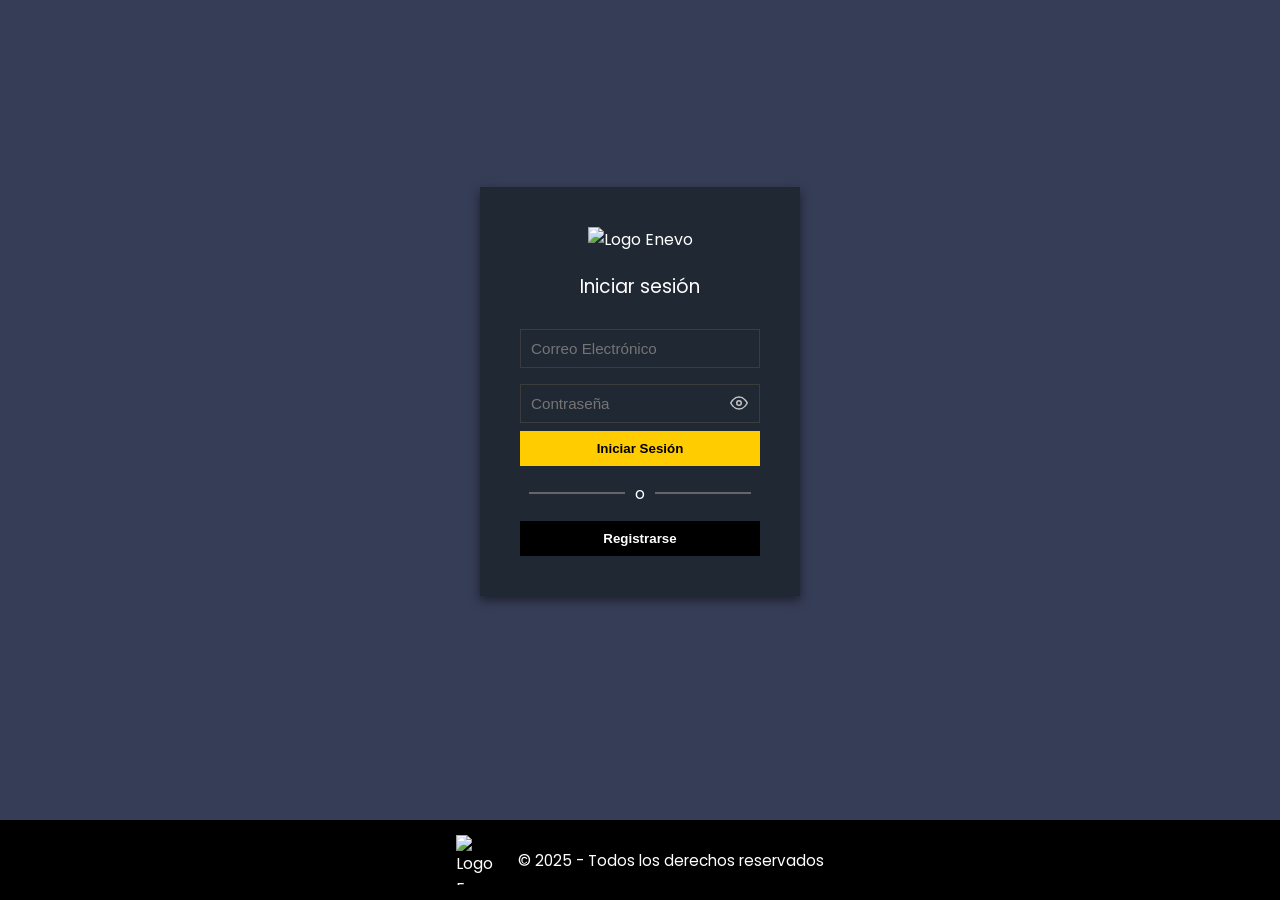
==== views/login.html @ a08e23d0 "feat(usability): 2. add show/hide password toggle in login and register" ====
<!DOCTYPE html>
<html lang="es">
  <head>
    <meta charset="UTF-8" />
    <meta name="viewport" content="width=device-width, initial-scale=1.0" />
    <title>Login - Enevo</title>
    <link rel="stylesheet" href="../assets/style/main.css" />
    <link
      href="https://fonts.googleapis.com/css2?family=Poppins:wght@400;600&display=swap"
      rel="stylesheet"
    />
  </head>

  <body>
    <!-- ====== CONTENEDOR PRINCIPAL ====== -->
    <div class="login-container">
      <div class="login-box">
        <img
          src="../assets/img/LogoEnevo.png"
          alt="Logo Enevo"
          class="login-logo"
        />
        <h3>Iniciar sesión</h3>

        <form
          action="../assets/app/controllers/AuthController.php"
          method="POST"
        >
          <input type="hidden" name="action" value="login" />
          <input
            type="email"
            name="email"
            placeholder="Correo Electrónico"
            required
          />
          <div class="password-field">
            <input
              type="password"
              name="password"
              placeholder="Contraseña"
              required
            />
            <button
              type="button"
              class="toggle-password-btn"
              aria-label="Mostrar contraseña"
              aria-pressed="false"
              title="Mostrar contraseña"
            >
              <svg class="icon-eye" viewBox="0 0 24 24" width="18" height="18" fill="none" stroke="currentColor" stroke-width="2" aria-hidden="true">
                <path d="M1 12s4-8 11-8 11 8 11 8-4 8-11 8S1 12 1 12z"/>
                <circle cx="12" cy="12" r="3"/>
              </svg>
              <svg class="icon-eye-off" viewBox="0 0 24 24" width="18" height="18" fill="none" stroke="currentColor" stroke-width="2" aria-hidden="true" style="display:none;">
                <path d="M17.94 17.94A10.07 10.07 0 0 1 12 20c-7 0-11-8-11-8a18.45 18.45 0 0 1 5.06-5.94"/>
                <path d="M9.9 4.24A9.12 9.12 0 0 1 12 4c7 0 11 8 11 8a18.5 18.5 0 0 1-2.16 3.19"/>
                <line x1="1" y1="1" x2="23" y2="23"/>
              </svg>
            </button>
          </div>
          <button type="submit" class="btn-login">Iniciar Sesión</button>
        </form>

        <div class="divider">
          <hr />
          <span>o</span>
          <hr />
        </div>

        <button
          class="btn-register"
          onclick="window.location.href='registro.html'"
        >
          Registrarse
        </button>
      </div>
    </div>

    <footer class="site-footer">
      <div class="footer-inner">
        <div class="footer-logo">
          <img src="../assets/img/LogoEnevo.png" alt="Logo Enevo" />
        </div>
        <p>© 2025 - Todos los derechos reservados</p>
      </div>
    </footer>
    <script src="../assets/js/main.js"></script>
  </body>
</html>
---- assets/style/main.css ----
/* ===== RESETEO GENERAL ===== */
* {
  margin: 0;
  padding: 0;
  box-sizing: border-box;
}
/* Quitar bordes redondeados en todo el sitio (especificidad alta) */
*, *::before, *::after {
  border-radius: 0 !important;
}
html,
body {
  height: 100%;
}

body {
  font-family: "Poppins", sans-serif;
  background-color: #363d57;
  color: #fff;
  display: flex;
  flex-direction: column;
}

main {
  flex: 1;
}

/* ========================================
   ESTILOS PARA ALERTAS (UNIFICADOS CON
   NOTIFICACIÓN GLOBAL / TEMA OSCURO)
   ======================================== */
.alert-error,
.alert-success,
.alert-info,
.alert-warning {
  padding: 14px 18px;
  margin-bottom: 18px;
  border-radius: 6px !important;
  display: flex;
  justify-content: space-between;
  align-items: center;
  animation: slideDown 0.28s ease;
  font-size: 14px;
  box-shadow: 0 6px 20px rgba(0, 0, 0, 0.45);
  color: #ffffff;
  background: #363d57; /* base dark background to match notification */
}

/* Variantes con acento en el borde izquierdo */
.alert-error { border-left: 4px solid #c62828; background: linear-gradient(180deg,#3a2222,#2a1515); }
.alert-success { border-left: 4px solid #33FF00; background: linear-gradient(180deg,#27422a,#182b18); }
.alert-info { border-left: 4px solid #2196f3; background: linear-gradient(180deg,#243746,#15232f); }
.alert-warning { border-left: 4px solid #ffb300; background: linear-gradient(180deg,#4a3518,#2c220f); }

/* Botón de cerrar consistente con el tema */
.alert-close {
  background: transparent;
  border: none;
  font-size: 18px;
  cursor: pointer;
  color: rgba(255,255,255,0.9);
  padding: 6px 8px;
  margin-left: 12px;
  opacity: 0.85;
  transition: opacity 0.12s, transform 0.12s;
}

.alert-close:hover { opacity: 1; transform: translateY(-1px); }

/* Pequeña acción secundaria dentro de alertas (links/botones) */
.alert-actions { display:inline-flex; gap:10px; align-items:center; }
.alert-actions .btn-aceptar { background:#33FF00; color:#000; padding:8px 14px; border-radius:4px; font-weight:700; text-decoration:none; }
.alert-actions a, .alert-actions button { color: #fff; text-decoration:underline; }

@keyframes slideDown {
  from {
    transform: translateY(-20px);
    opacity: 0;
  }
  to {
    transform: translateY(0);
    opacity: 1;
  }
}

/* ====== NAVBAR ====== */
.navbar {
  background-color: #1f2833;
  display: flex;
  justify-content: space-between;
  align-items: center;
  padding: 10px 30px;
  flex-wrap: wrap;
  width: 55%;
  margin: 20px auto;
  box-shadow: 0 4px 12px rgba(0, 0, 0, 0.4);
}

.logo {
  display: flex;
  align-items: center;
}

.logo img {
  width: 70px;
  height: 70px;
}

.logo .brand {
  margin-left: 10px;
  font-weight: bold;
  font-size: 1.2rem;
}

.nav-links {
  display: flex;
  align-items: center;
  gap: 15px;
}

.nav-links a {
  text-decoration: none;
  color: #fff;
  transition: color 0.3s;
}

.nav-links a:hover,
.nav-links .active {
  color: #ffd700;
}

/* ====== USER + LOGOUT ====== */
.user-section {
  display: flex;
  align-items: center;
  gap: 10px;
}

.user-link {
  padding-right: 8px;
  border-right: 1px solid rgba(255, 255, 255, 0.1);
  font-weight: 400;
  cursor: pointer;
  color: #fff;
  transition: color 0.3s ease;
}

.user-link:hover {
  color: #ffd700;
}

.logout-btn {
  background: none;
  border: none;
  padding: 0;
  margin: 0;
  cursor: pointer;
  display: flex;
  align-items: center;
}

.logout-btn img {
  width: 28px;
  height: 28px;
  display: block;
  object-fit: contain;
  filter: brightness(0) invert(1);
  transition: transform 0.2s ease, filter 0.3s ease;
}

.logout-btn:hover img {
  transform: scale(1.1);
  filter: brightness(1) invert(0);
}

/* ====== HERO ====== */
.hero {
  text-align: center;
  background-color: #363d57;
  padding: 20px;
}

.hero h1 {
  margin-bottom: 20px;
  font-size: 2rem;
}

.hero img {
  width: 100%;
  max-width: 900px;
}

/* ====== NOVEDADES ====== */
.novedades {
  background-color: #363d57;
  margin: 20px auto;
  padding: 20px;
  max-width: 950px;
}

.novedades-titulo {
  background-color: #1f2833;
  padding: 10px 0;
  text-align: center;
  margin-bottom: 20px;
  box-shadow: 0 2px 6px rgba(0, 0, 0, 0.4);
}

.novedades-titulo h2 {
  margin: 0;
  color: #fff;
  font-size: 1.4rem;
  font-weight: bold;
}

/* ====== CARD ====== */
.card {
  display: flex;
  background-color: #1f2833;
  margin: 15px 0;
  overflow: hidden;
  transition: transform 0.2s ease-in-out;
  height: 220px;
}

.card:hover {
  transform: scale(1.02);
}

.card img {
  width: 40%;
  object-fit: cover;
}

.card .info {
  padding: 20px;
  display: flex;
  flex-direction: column;
  justify-content: space-between;
  flex: 1;
}

.card h3 {
  margin: 0;
}

.precio span {
  color: #ffcc00;
  font-weight: bold;
}

button {
  background-color: #ffd700;
  border: none;
  padding: 10px;
  color: #000;
  font-weight: bold;
  cursor: pointer;
  transition: background 0.3s;
}

button:hover {
  background-color: #e0b800;
}

/* ====== FOOTER ====== */
.site-footer {
  background-color: #000;
  color: #fff;
  padding: 15px 20px;
}

.site-footer .footer-inner {
  max-width: 1200px;
  margin: 0 auto;
  display: flex;
  align-items: center;
  justify-content: center;
  gap: 12px;
  flex-wrap: wrap;
}

.footer-logo {
  display: flex;
  align-items: center;
  gap: 10px;
}

.footer-logo img {
  width: 50px;
  height: 50px;
}

.site-footer p {
  margin: 0;
  font-size: 0.95rem;
}

/* ====== LOGIN ====== */
.login-container {
  background-color: #363d57;
  height: 100vh;
  display: flex;
  justify-content: center;
  align-items: center;
  flex-direction: column;
}

.login-box {
  background-color: #1f2833;
  padding: 40px;
  width: 320px;
  box-shadow: 0 4px 10px rgba(0, 0, 0, 0.5);
  text-align: center;
}

.login-logo {
  width: 120px;
  height: 100px;
  margin-bottom: 10px;
}

.login-box h2 {
  margin: 0;
  font-weight: 600;
  color: #fff;
}

.login-box h3 {
  margin: 10px 0 20px;
  font-weight: 400;
  color: #fff;
}

.login-box input {
  width: 100%;
  padding: 10px;
  margin: 8px 0;
  border: 1px solid #3c3c3c;
  background-color: #1f2833;
  color: #c5c6c7;
  font-size: 0.95rem;
}

.btn-login {
  background-color: #ffcc00;
  color: #000;
  border: none;
  padding: 10px;
  font-weight: bold;
  cursor: pointer;
  width: 100%;
}

.btn-login:hover {
  background-color: #e0b800;
}

.divider {
  display: flex;
  align-items: center;
  justify-content: center;
  margin: 15px 0;
  color: #fff;
}

.divider hr {
  width: 40%;
  border: 0.5px solid #666;
}

.divider span {
  margin: 0 10px;
  color: #fff;
}

.btn-register {
  background-color: #000;
  color: #fff;
  border: none;
  padding: 10px;
  font-weight: bold;
  cursor: pointer;
  width: 100%;
}

.btn-register:hover {
  background-color: #111;
}

/* ====== REGISTRO ====== */
.register-container {
  background-color: #363d57;
  height: 100vh;
  display: flex;
  justify-content: center;
  align-items: center;
  flex-direction: column;
}

.register-box {
  background-color: #1f2833;
  padding: 40px;
  width: 320px;
  box-shadow: 0 4px 10px rgba(0, 0, 0, 0.5);
  text-align: center;
}

.register-logo {
  width: 120px;
  height: 100px;
  margin-bottom: 10px;
}

.register-box h2 {
  margin: 0;
  font-weight: 600;
  color: #fff;
  font-size: 1.4rem;
}

.register-box input {
  width: 100%;
  padding: 10px;
  margin: 8px 0;
  border: 1px solid #3c3c3c;
  background-color: #1f2833;
  color: #c5c6c7;
  font-size: 0.95rem;
}

.btn-register-main {
  background-color: #ffd700;
  color: #000;
  border: none;
  padding: 10px;
  font-weight: bold;
  cursor: pointer;
  width: 100%;
}

.btn-register-main:hover {
  background-color: #e0b800;
}

.text-alt {
  font-size: 0.7rem;
  color: #fff;
  margin-top: 4px;
  text-align: center;
  white-space: nowrap;
}

.text-alt a {
  color: #ffd700;
  font-weight: 500;
  text-decoration: none;
  font-size: 0.7rem;
}

.text-alt a:hover {
  text-decoration: underline;
}

/* ====== MASDETALLES ====== */
.details-card {
  background-color: #363d57;
  padding: 20px;
}

.details-title {
  text-align: center;
  font-size: 1.9rem;
  font-weight: 700;
  margin-bottom: 14px;
  color: #fff;
}

.details-hero {
  width: 100%;
  display: block;
  margin-bottom: 14px;
  max-height: 360px;
  object-fit: cover;
}

.buy-row {
  display: flex;
  justify-content: space-between;
  align-items: center;
  gap: 12px;
  background: #1f2833;
  padding: 12px;
  margin-bottom: 14px;
}

.buy-text {
  color: #cfcfcf;
  font-size: 0.95rem;
}

.buy-actions {
  display: flex;
  gap: 10px;
  align-items: center;
}

.btn-buy {
  background-color: #ffd700;
  color: #000;
  border: none;
  padding: 12px;
  font-weight: 700;
  cursor: pointer;
}

.btn-buy:hover {
  background-color: #e0b800;
}

.section {
  margin-top: 12px;
  background: #1f2833;
  padding: 14px;
}

.section h4 {
  margin: 0 0 8px 0;
  font-size: 1.05rem;
  color: #fff;
}

.requirements ul {
  list-style: none;
  padding-left: 0;
  color: #d6d6d6;
  font-size: 0.95rem;
}

.requirements li {
  margin: 6px 0;
  padding-left: 10px;
}

.details-footer {
  text-align: center;
  margin-top: 18px;
  color: #bfbfbf;
  font-size: 0.9rem;
}

.text-muted {
  color: #cfcfcf;
  font-size: 0.95rem;
  line-height: 1.4;
}

/* PRICE BOX */
.price-box {
  background: black;
  color: #fff;
  padding: 12px 18px;
  font-size: 10px;
  font-weight: 600;
  width: 180px;
  text-align: center;
  margin: 20px 0;
}

.niveles-container {
  max-width: 900px;
  width: 55%;
  margin: 20px auto;
  padding: 0 15px;
}

.niveles-title {
  text-align: center;
  margin-bottom: 20px;
  padding: 10px 0;
  background: none;
  box-shadow: none;
}

.niveles-descripcion {
  background: #1f2833;
  padding: 20px;
  line-height: 1.6;
  margin-bottom: 25px;
  text-align: justify;
}

.niveles-subtitle {
  text-align: center;
  background: #1f2833;
  padding: 15px;
  margin-bottom: 20px;
  box-shadow: 0 2px 6px rgba(0, 0, 0, 0.4);
}

.nivel-card {
  background: #1f2833;
  padding: 20px;
  margin: 20px 0;
  text-align: center;
  box-shadow: 0 2px 6px rgba(0, 0, 0, 0.4);
}

.nivel-card h3 {
  margin-bottom: 10px;
  color: #ffffff;
  font-size: 1.3rem;
  text-align: center;
}

.nivel-card p {
  color: #cfcfcf;
  font-size: 0.95rem;
  text-align: center;
}
/* ====== NIVELES ADMIN - PÁGINA PRINCIPAL ====== */

.niveles-header {
  display: flex;
  justify-content: space-between;
  align-items: center;
  margin-bottom: 20px;
  position: relative;
}

.niveles-subtitle {
  text-align: center;
  background: #1f2833;
  padding: 15px;
  margin: 0;
  box-shadow: 0 2px 6px rgba(0, 0, 0, 0.4);
  flex: 1;
}

.btn-agregar {
  background-color: #1f2833;
  color: #ffffff;
  border: none;
  padding: 10px 30px;
  font-weight: bold;
  cursor: pointer;
  transition: background 0.3s;
  font-size: 1rem;
  position: absolute;
  right: 0;
}

.btn-agregar:hover {
  background-color: #e0b800;
}

/* Tarjetas de niveles con botones */
.nivel-card-admin {
  background: #1f2833;
  padding: 20px;
  margin: 20px 0;
  box-shadow: 0 2px 6px rgba(0, 0, 0, 0.4);
}

.nivel-card-header {
  text-align: center;
  margin-bottom: 15px;
}

.nivel-card-header h3 {
  margin: 0 0 10px 0;
  color: #ffffff;
  font-size: 1.3rem;
}

.nivel-card-info {
  text-align: center;
  color: #cfcfcf;
  font-size: 0.95rem;
  margin-bottom: 15px;
  line-height: 1.5;
}

.nivel-card-buttons {
  display: flex;
  justify-content: center;
  gap: 15px;
  flex-wrap: wrap;
}

.btn-nivel {
  padding: 8px 25px;
  border: none;
  font-weight: bold;
  cursor: pointer;
  transition: all 0.3s;
  font-size: 0.9rem;
}

.btn-editar {
  background-color: #ffd700;
  color: #000;
}

.btn-editar:hover {
  background-color: #e0b800;
  transform: translateY(-2px);
}

.btn-clientes {
  background-color: #ffd700;
  color: #000;
}

.btn-clientes:hover {
  background-color: #e0b800;
  transform: translateY(-2px);
}

.btn-eliminar {
  background-color: #ffd700;
  color: #000;
}

.btn-eliminar:hover {
  background-color: #e0b800;
  transform: translateY(-2px);
}

/* ====== PÁGINAS DE FORMULARIO (Agregar/Editar) ====== */
.form-page-container {
  max-width: 600px;
  width: 55%;
  margin: 20px auto;
  padding: 0 15px;
  min-height: calc(100vh - 200px);
}

.form-page-title {
  text-align: center;
  margin-bottom: 30px;
  padding: 15px;
  background: none;
  color: #fff;
  font-size: 1.3rem;
  line-height: 1.4;
}

.form-page-content {
  background: #2d3548;
  padding: 40px;
  box-shadow: 0 4px 12px rgba(0, 0, 0, 0.4);
}

.form-nivel-page {
  display: flex;
  flex-direction: column;
  gap: 20px;
}

.form-nivel-group {
  display: flex;
  flex-direction: column;
  gap: 8px;
}

.form-nivel-group label {
  color: #fff;
  font-size: 0.95rem;
  font-weight: 400;
}

.form-nivel-group input,
.form-nivel-group textarea {
  background-color: #1f2833;
  border: 1px solid #555;
  color: #fff;
  padding: 12px;
  font-size: 0.95rem;
  font-family: "Poppins", sans-serif;
  outline: none;
  transition: border 0.3s;
  width: 100%;
  box-sizing: border-box;
}

.form-nivel-group input:focus,
.form-nivel-group textarea:focus {
  border-color: #ffd700;
}

.form-nivel-group textarea {
  resize: vertical;
  min-height: 100px;
}

.form-page-buttons {
  display: flex;
  justify-content: center;
  gap: 15px;
  margin-top: 10px;
}

.btn-cancelar-page {
  background-color: #dc3545;
  color: #fff;
  border: none;
  padding: 12px 35px;
  font-weight: bold;
  cursor: pointer;
  transition: all 0.3s;
  font-size: 1rem;
}

.btn-cancelar-page:hover {
  background-color: #c82333;
  transform: translateY(-2px);
}

.btn-guardar-page {
  background-color: #00ff00;
  color: #000;
  border: none;
  padding: 12px 35px;
  font-weight: bold;
  cursor: pointer;
  transition: all 0.3s;
  font-size: 1rem;
}

.btn-guardar-page:hover {
  background-color: #00cc00;
  transform: translateY(-2px);
}

/* ====== PÁGINA DE CLIENTES ====== */
.clientes-page-container {
  max-width: 800px;
  width: 70%;
  margin: 20px auto;
  padding: 0 15px;
  min-height: calc(100vh - 200px);
}

.clientes-page-title {
  text-align: center;
  margin-bottom: 30px;
  padding: 15px;
  background: none;
  color: #fff;
  font-size: 1.3rem;
}

.clientes-page-content {
  background: #2d3548;
  padding: 30px;
  box-shadow: 0 4px 12px rgba(0, 0, 0, 0.4);
}

.tabla-clientes-wrapper {
  background-color: #1f2833;
  padding: 20px;
  margin-bottom: 20px;
  max-height: 500px;
  overflow-y: auto;
}

.tabla-clientes-page {
  width: 100%;
  border-collapse: collapse;
}

.tabla-clientes-page thead {
  background-color: #1f2833;
  position: sticky;
  top: 0;
  z-index: 10;
}

.tabla-clientes-page th {
  color: #fff;
  padding: 15px;
  text-align: left;
  font-weight: 600;
  border-bottom: 2px solid #3c4454;
  font-size: 1rem;
}

.tabla-clientes-page td {
  color: #cfcfcf;
  padding: 15px;
  border-bottom: 1px solid #3c4454;
  font-size: 0.95rem;
}

.tabla-clientes-page tbody tr {
  transition: background-color 0.2s;
}

.tabla-clientes-page tbody tr:hover {
  background-color: #363d57;
}

.clientes-page-buttons {
  display: flex;
  justify-content: center;
}

.btn-volver-page {
  background-color: #ffd700;
  color: #000;
  border: none;
  padding: 12px 40px;
  font-weight: bold;
  cursor: pointer;
  transition: all 0.3s;
  font-size: 1rem;
}

.btn-volver-page:hover {
  background-color: #e0b800;
  transform: translateY(-2px);
}

/* ====== RESPONSIVE ====== */
@media (max-width: 768px) {
  .nivel-card-buttons {
    flex-direction: column;
  }

  .btn-nivel {
    width: 100%;
  }

  .niveles-header {
    flex-direction: column;
    gap: 15px;
  }

  .btn-agregar {
    width: 100%;
  }

  .form-page-container,
  .clientes-page-container {
    width: 90%;
  }

  .form-page-content,
  .clientes-page-content {
    padding: 20px;
  }

  .form-page-buttons {
    flex-direction: column;
  }

  .btn-cancelar-page,
  .btn-guardar-page,
  .btn-volver-page {
    width: 100%;
  }

  .tabla-clientes-page th,
  .tabla-clientes-page td {
    padding: 10px;
    font-size: 0.85rem;
  }

  .form-page-title,
  .clientes-page-title {
    font-size: 1.1rem;
  }
}

@media (max-width: 480px) {
  .tabla-clientes-page th,
  .tabla-clientes-page td {
    padding: 8px;
    font-size: 0.8rem;
  }
}
/* ====== RESPONSIVE ====== */
@media (max-width: 600px) {
  .buy-row {
    flex-direction: column;
    align-items: stretch;
    text-align: center;
  }
  .buy-actions {
    justify-content: center;
  }
  .price-box {
    width: 100%;
  }
}

@media (max-width: 768px) {
  .site-footer .footer-inner {
    flex-direction: column;
    text-align: center;
  }

  .card {
    flex-direction: column;
    height: auto;
  }

  .card img {
    width: 100%;
    height: auto;
  }

  .nav-links {
    width: 100%;
    text-align: center;
    margin-top: 10px;
    flex-direction: column;
    gap: 8px;
  }

  .nav-links a {
    display: inline-block;
    margin: 8px;
  }

  .hero img {
    max-width: 100%;
  }
}
/* ===== clientesAdmin ===== */

* {
  box-sizing: border-box;
}

.clientes-admin-container,
.clientes-container {
  max-width: 920px;
  width: 55%;
  margin: 28px auto;
  position: relative;
  padding: 0;
}

.clientes-header {
  display: flex;
  justify-content: center;
  align-items: center;
  gap: 16px;
  margin-bottom: 15px;
  flex-wrap: nowrap;
}

.clientes-title {
  font-size: 28px;
  color: #ffffff;
  font-weight: 700;
  margin: 0;
  text-align: center;
}

.btn-agregar,
.btn-agregar-top {
  background: #ffd700;
  color: #000;
  padding: 10px 20px;
  font-weight: 700;
  border: none;
  cursor: pointer;
  box-shadow: 0 3px 8px rgba(0, 0, 0, 0.25);
  transition: background 0.12s ease, transform 0.12s ease;
  white-space: nowrap;
}

.btn-agregar:hover,
.btn-agregar-top:hover {
  background: #e0b800;
  transform: scale(0.97);
}

.tabla-wrapper,
.tabla-contenedor {
  background: #1f2833;
  padding: 28px;
  margin-top: 18px;
  box-shadow: 0 8px 20px rgba(0, 0, 0, 0.45);
  overflow: hidden;
}

.tabla-clientes,
.tabla-clientes-admin {
  width: 100%;
  border-collapse: collapse;
  color: #e6eefc;
  font-size: 0.95rem;
  table-layout: auto;
}

.tabla-clientes thead th,
.tabla-clientes-admin thead th {
  background: transparent;
  color: #fff;
  font-weight: 700;
  padding: 14px 12px;
  text-align: left;
  border-bottom: 1px solid rgba(255, 255, 255, 0.04);
}

.tabla-clientes tbody tr,
.tabla-clientes-admin tbody tr {
  background: transparent;
}

.tabla-clientes tbody td,
.tabla-clientes-admin tbody td {
  padding: 12px 12px;
  vertical-align: middle;
  color: #d6d9df;
  border-bottom: 1px solid rgba(255, 255, 255, 0.03);
}

.tabla-clientes tbody td:first-child,
.tabla-clientes-admin tbody td:first-child {
  width: 6%;
  color: #cfcfcf;
}

.tabla-clientes thead th:nth-child(2),
.tabla-clientes-admin thead th:nth-child(2) {
  width: 28%;
}
.tabla-clientes thead th:nth-child(3),
.tabla-clientes-admin thead th:nth-child(3) {
  width: 18%;
}
.tabla-clientes thead th:nth-child(4),
.tabla-clientes-admin thead th:nth-child(4) {
  width: 34%;
}

.correo-link,
.tabla-clientes a,
.tabla-clientes-admin a {
  color: #9ec8ff;
  text-decoration: underline;
  font-size: 0.95rem;
}

.btn-editar,
.btn-editar-custom,
.btn-editar-custom button,
.btn-editar-small {
  display: inline-flex;
  align-items: center;
  gap: 8px;
  background: #ffd700;
  color: #000;
  border: none;
  padding: 8px 12px;
  font-weight: 700;
  cursor: pointer;
  box-shadow: 0 2px 6px rgba(0, 0, 0, 0.15);
}
.btn-editar:hover {
  background: #e0b800;
}

.btn-eliminar,
.btn-eliminar-custom,
.btn-eliminar-small {
  display: inline-flex;
  align-items: center;
  gap: 8px;
  background: #e32b2b;
  color: #fff;
  border: none;
  padding: 8px 12px;
  font-weight: 700;
  cursor: pointer;
  box-shadow: 0 2px 6px rgba(0, 0, 0, 0.18);
}
.btn-eliminar:hover {
  background: #ff4848;
}

.btn-editar img,
.btn-eliminar img,
.btn-editar-custom img,
.btn-eliminar-custom img {
  width: 18px;
  height: 18px;
  object-fit: contain;
  display: inline-block;
}

.tabla-clientes td > .btn-editar,
.tabla-clientes td > .btn-eliminar,
.tabla-clientes-admin td > .btn-editar,
.tabla-clientes-admin td > .btn-eliminar {
  margin: 0;
}

.tabla-wrapper {
  overflow-x: auto;
  -webkit-overflow-scrolling: touch;
}

.site-footer,
footer.site-footer {
  margin-top: 38px;
}

.clientes-admin-container * {
  position: relative;
}

.clientes-admin-container,
.clientes-container,
.tabla-clientes,
.tabla-clientes-admin {
  font-family: "Poppins", sans-serif;
}

/* ===== Responsive ===== */
@media (max-width: 960px) {
  .clientes-admin-container,
  .clientes-container {
    width: 88%;
  }

  .btn-agregar,
  .btn-agregar-top {
    position: static;
    transform: none;
    display: inline-block;
    margin-left: auto;
  }

  .clientes-header {
    flex-direction: column;
    align-items: flex-start;
    gap: 10px;
  }
}

@media (max-width: 480px) {
  .tabla-clientes thead th,
  .tabla-clientes-admin thead th {
    padding: 10px 8px;
    font-size: 0.82rem;
  }
  .tabla-clientes tbody td,
  .tabla-clientes-admin tbody td {
    padding: 10px 8px;
    font-size: 0.82rem;
  }
  .btn-editar,
  .btn-eliminar {
    padding: 6px 8px;
    font-size: 0.82rem;
  }
}
/* ===== CONTENIDO VENTAS ===== */

.contenido {
  background-color: #363d57;
  width: 50%;
  margin: 40px auto;
  padding: 40px 30px;

  text-align: center;
}

.contenido h2 {
  font-size: 40px;
  margin-bottom: 35px;
  font-weight: 600;
}

/* ===== TABLA ===== */
.tabla-container {
  background-color: #1f2833;
  width: 100%;
  padding: 30px;
}

table {
  width: 100%;
  border-collapse: collapse;
  table-layout: auto;
  color: white;
  font-size: 15px;
}

thead th:nth-child(1),
tbody td:nth-child(1) {
  width: 10%;
  text-align: left;
}

thead th:nth-child(2),
tbody td:nth-child(2) {
  width: 65%;
  text-align: left;
}

thead th:nth-child(3),
tbody td:nth-child(3) {
  width: 25%;
  text-align: right;
}

/* Encabezados */
thead th {
  padding-bottom: 15px;
  font-weight: 600;
}

/* Filas */
tbody tr td {
  padding: 12px 0;
  font-weight: 300;
}
.modal {
  position: fixed;
  top: 0;
  left: 0;
  width: 100%;
  height: 100%;
  background: rgba(0, 0, 0, 0.6);
  display: flex;
  justify-content: center;
  align-items: center;
  z-index: 999;
}

.modal.oculto {
  display: none;
}

.modal-content {
  background-color: #363d57;
  padding: 20px 30px;
  text-align: center;
}

/* Notification specific styles */
/* Notification specific styles (updated to match design) */
.notification-content {
  max-width: 480px;
  border-radius: 6px;
  color: #ffffff;
  background: #363D57; /* requested dark background */
  padding: 22px 28px;
  box-shadow: 0 6px 20px rgba(0,0,0,0.45);
  text-align: center;
}

.notification-content.info { background: #2b3a4a; }
.notification-content.success { background: #2e7d32; }
.notification-content.error { background: #c62828; }

.notification-content #globalNotificationMessage {
  font-size: 16px;
  line-height: 1.4;
  margin: 0;
  padding: 6px 0 12px 0;
  color: #f1f4f8;
}

.notification-actions { display:inline-flex; gap:12px; justify-content:center; margin-top:12px; }
.notification-actions .btn-comprar { padding:10px 22px; border-radius:4px; text-decoration:none; display:inline-block; }
.notification-actions a.btn-vaciar, .notification-actions button.btn-vaciar { padding:9px 18px; border-radius:4px; background:transparent; border:1px solid rgba(255,255,255,0.18); color:#fff; text-decoration:none; display:inline-flex; align-items:center; justify-content:center; }
.notification-actions a.btn-registrar { background: transparent; border: 1px solid rgba(255,255,255,0.18); color: #fff; padding:9px 16px; border-radius:4px; text-decoration:none; }

.btn-aceptar, a.btn-aceptar {
  background-color: #33FF00; /* bright green requested */
  color: #000; /* black text as in screenshot */
  padding: 10px 24px;
  border: none;
  font-weight: 600;
  cursor: pointer;
  margin-top: 6px;
  text-decoration: none;
  display: inline-block;
  border-radius: 4px;
}

.btn-aceptar:hover, a.btn-aceptar:hover { filter: brightness(0.98); }
.notification-actions a.btn-vaciar:hover { background: rgba(255,255,255,0.04); }

/* ensure anchor buttons inherit button-like appearance */
.notification-actions a { font-weight: 600; }
/* ======== PERFIL ======== */

.perfil-container {
  width: 100%;
  padding: 40px 0;
  background: #363d57;
  display: flex;
  flex-direction: column;
  align-items: center;
}

.perfil-title {
  color: white;
  font-size: 26px;
  margin-bottom: 25px;
}

.perfil-card {
  width: 55%;
  background: #1f2833;
  padding: 40px 60px;
  color: #e5e5e5;
  display: flex;
  justify-content: space-between;
  gap: 30px;
}

.perfil-left {
  width: 50%;
  font-size: 15px;
}

.perfil-avatar {
  width: 90px;
  height: 90px;
  border-radius: 50%;
  margin-bottom: 20px;
  background: #ccc;
}

.perfil-right {
  width: 40%;
  text-align: center;
}

.perfil-right h3 {
  color: white;
  font-size: 20px;
  margin-bottom: 10px;
}

.puntos-num {
  font-size: 32px;
  color: white;
  font-weight: bold;
  display: block;
  margin-bottom: 30px;
}

.perfil-buttons {
  display: flex;
  justify-content: center;
  gap: 15px;
}

.btn-perfil {
  background: #f1c40f;
  padding: 10px 18px;
  text-decoration: none;
  color: black;
  font-weight: 600;
}
/* ======== RESPONSIVO ======== */

@media (max-width: 992px) {
  .perfil-card {
    width: 85%;
    padding: 30px 40px;
    flex-direction: column;
    text-align: center;
    align-items: center;
  }

  .perfil-left,
  .perfil-right {
    width: 100%;
  }

  .perfil-left {
    text-align: center;
  }

  .perfil-avatar {
    margin: 0 auto 20px auto;
  }

  .perfil-buttons {
    flex-direction: column;
    gap: 12px;
  }

  .btn-perfil {
    width: 100%;
  }
}

@media (max-width: 600px) {
  .perfil-card {
    width: 92%;
    padding: 25px 20px;
  }

  .perfil-title {
    font-size: 22px;
  }

  .perfil-right h3 {
    font-size: 18px;
  }

  .puntos-num {
    font-size: 28px;
  }

  .btn-perfil {
    padding: 12px;
    font-size: 14px;
  }
}
/* ======== HISTORIAL DE COMPRAS ======== */

.historial-container {
  width: 100%;
  padding: 40px 0;
  background: #363d57;
  display: flex;
  flex-direction: column;
  align-items: center;
}

.historial-title {
  color: white;
  font-size: 26px;
  margin-bottom: 25px;
}

.historial-card {
  width: 55%;
  background: #1f2833;
  padding: 30px 40px;
}

.historial-table {
  width: 100%;
  border-collapse: collapse;
  color: #fff;
}

.historial-table th {
  text-align: left;
  padding: 12px;
  font-weight: 600;
}

.historial-table td {
  padding: 12px;
  border-bottom: 1px solid #3a4456;
}

.historial-btn-box {
  display: flex;
  justify-content: end;
  margin-top: 25px;
}

.historial-btn {
  background: #f1c40f;
  padding: 10px 25px;
  text-decoration: none;
  color: black;
  font-weight: 600;
}

/* ======== RESPONSIVO ======== */

@media (max-width: 900px) {
  .historial-card {
    width: 85%;
    padding: 20px;
  }
}

@media (max-width: 600px) {
  .historial-title {
    font-size: 22px;
  }

  .historial-card {
    width: 92%;
    padding: 15px;
  }

  .historial-table th,
  .historial-table td {
    padding: 10px 6px;
    font-size: 13px;
  }

  .historial-btn {
    width: 100%;
    text-align: center;
    display: block;
    padding: 12px;
  }

  .historial-btn-box {
    justify-content: center;
  }
}
/* ============================
         CARRITO DE COMPRAS
   ============================ */

.carrito-container {
  width: 100%;
  padding: 40px 0 60px;
  background: #363d57;
  display: flex;
  flex-direction: column;
  align-items: center;
}

.carrito-title {
  color: #ffffff;
  font-size: 26px;
  font-weight: 600;
  font-family: "Poppins", sans-serif;
  margin-bottom: 22px;
}

/* CARD PRINCIPAL */
.carrito-card {
  width: 55%;
  background: #1f2833;
  padding: 45px 40px;
  box-shadow: 0 6px 18px rgba(0, 0, 0, 0.45);
  display: flex;
  flex-direction: column;
  justify-content: space-between;
  min-height: 260px;
}

.carrito-empty {
  color: #d4dbe2;
  font-size: 16px;
  margin-bottom: 40px;
}

.carrito-total {
  margin-top: auto;
  display: flex;
  justify-content: flex-end;
  gap: 35px;
  color: #ffffff;
  font-size: 15px;
  font-weight: 500;
}

/* ============================
          RESPONSIVO
   ============================ */

@media (max-width: 992px) {
  .carrito-card {
    width: 86%;
    padding: 35px 30px;
  }

  .carrito-title {
    font-size: 22px;
  }

  .carrito-total {
    font-size: 14px;
    gap: 25px;
  }
}

@media (max-width: 600px) {
  .carrito-card {
    width: 92%;
    padding: 30px 20px;
    min-height: 220px;
  }

  .carrito-empty {
    font-size: 14px;
  }

  .carrito-total {
    font-size: 13px;
    gap: 20px;
    justify-content: center;
    margin-top: 45px;
  }
}
@media (max-width: 900px) {
  .form-page-content {
    width: 100%;
  }

  .form-nivel-page {
    width: 90%;
    margin: auto;
  }
}

@media (max-width: 600px) {
  .form-nivel-page {
    width: 100%;
    padding: 1.2rem;
  }

  .form-nivel-group {
    display: flex;
    flex-direction: column;
    margin-bottom: 1rem;
  }

  .form-nivel-group label {
    margin-bottom: 5px;
    font-size: 0.9rem;
  }

  .form-nivel-group input,
  .form-nivel-group textarea {
    font-size: 0.9rem;
    padding: 0.6rem;
  }

  .form-page-buttons {
    display: flex;
    flex-direction: column;
    gap: 0.8rem;
  }

  .btn-cancelar-page,
  .btn-guardar-page {
    width: 100%;
  }
}

/* =======================================================
   ESTILOS EXCLUSIVOS PARA CLIENTESADMIN
   ======================================================= */

.clientes-admin-wrapper {
  width: 100%;
  padding: 30px 0;
  display: flex;
  flex-direction: column;
  align-items: center;
  font-family: "Poppins", sans-serif;
}

/* --- Título + botón alineados --- */
.clientes-titulo {
  font-size: 24px;
  color: #ffffff;
  font-weight: 600;
  margin-bottom: 0;
}

.titulo-con-agregar {
  display: flex;
  align-items: center;
  gap: 20px;
  margin-bottom: 25px;
}

/* Botón AGREGAR */
.btn-agregar-cliente {
  background: #f0d000;
  padding: 8px 18px;
  border: none;
  font-weight: bold;
  cursor: pointer;
  color: #000;
  transition: 0.2s ease-in-out;
}

.btn-agregar-cliente:hover {
  background: #d9bd00;
}

/* TABLA */
.clientes-tabla-contenedor {
  width: 55%;
  background: #1f2833;
  padding: 30px;
  box-shadow: 0px 0px 10px #00000050;
}

.tabla-clientes {
  width: 100%;
  border-collapse: collapse;
  table-layout: fixed;
  text-align: center;
}

.tabla-clientes th {
  padding-bottom: 15px;
  color: #ffffff;
  font-weight: 600;
  border-bottom: 1px solid #ffffff25;
  text-align: center;
}

.tabla-clientes td {
  padding: 12px 0;
  color: #ffffff;
  font-size: 15px;
  border-bottom: 1px solid #ffffff15;
  vertical-align: middle;
  text-align: center;
}

/* Ajuste de columnas */

.tabla-clientes th:nth-child(1),
.tabla-clientes td:nth-child(1) {
  width: 8%;
}

.tabla-clientes th:nth-child(2),
.tabla-clientes td:nth-child(2) {
  width: 20%;
}

.tabla-clientes th:nth-child(3),
.tabla-clientes td:nth-child(3) {
  width: 15%;
}

/* CENTRAR CORREO */
.tabla-clientes th:nth-child(4),
.tabla-clientes td:nth-child(4) {
  width: 25%;
  text-align: center;
}

.tabla-clientes th:nth-child(5),
.tabla-clientes td:nth-child(5),
.tabla-clientes th:nth-child(6),
.tabla-clientes td:nth-child(6) {
  text-align: center;
  width: 10%;
}

/* BOTONES EDITAR Y ELIMINAR */
.btn-cliente-editar,
.btn-eliminar-cliente {
  padding: 6px 14px;
  border: none;
  cursor: pointer;
  display: inline-flex;
  justify-content: center;
  align-items: center;
  font-size: 13px;
}

.btn-cliente-editar {
  background: #f7d20a;
  color: #000;
}

.btn-cliente-editar:hover {
  background: #e7c107;
}

.btn-eliminar-cliente {
  background: #e84343;
  color: #fff;
}

.btn-eliminar-cliente:hover {
  background: #d43737;
}

/* =======================================================
   RESPONSIVE CLIENTESADMIN
   ======================================================= */

@media (max-width: 1024px) {
  .clientes-tabla-contenedor {
    width: 90%;
    padding: 20px;
  }
  .btn-cliente-editar,
  .btn-eliminar-cliente {
    padding: 6px 10px;
    font-size: 12px;
  }
}

@media (max-width: 768px) {
  .titulo-con-agregar {
    flex-direction: column;
    gap: 10px;
  }

  .clientes-tabla-contenedor {
    width: 95%;
    padding: 18px;
  }

  .tabla-clientes {
    font-size: 14px;
  }

  .tabla-clientes th,
  .tabla-clientes td {
    padding: 10px 0;
  }

  .btn-cliente-editar,
  .btn-eliminar-cliente {
    padding: 5px 8px;
    font-size: 11px;
  }
}

@media (max-width: 600px) {
  .tabla-clientes {
    table-layout: auto;
    font-size: 13px;
  }

  .clientes-tabla-contenedor {
    padding: 15px;
  }

  .tabla-clientes th:nth-child(4),
  .tabla-clientes td:nth-child(4) {
    display: none;
  }

  .btn-cliente-editar,
  .btn-eliminar-cliente {
    padding: 5px 6px;
    font-size: 10px;
  }
}

@media (max-width: 480px) {
  .clientes-titulo {
    font-size: 20px;
  }

  .btn-agregar-cliente {
    width: 100%;
    padding: 10px;
  }

  .tabla-clientes th,
  .tabla-clientes td {
    font-size: 12px;
    padding: 8px 0;
  }

  .tabla-clientes th:nth-child(1),
  .tabla-clientes td:nth-child(1) {
    display: none;
  }

  .tabla-clientes td:last-child {
    display: flex;
    flex-direction: column;
    gap: 6px;
  }

  .btn-cliente-editar,
  .btn-eliminar-cliente {
    width: 90px;
  }
}
/* =======================================================
   TÍTULO DE ARRIBA (FUERA DEL CUADRO)
   ======================================================= */
.titulo-externo-agregar {
  margin-top: 25px;
  text-align: center;
  font-size: 18px;
  font-weight: 600;
  color: white;
  font-family: "Poppins", sans-serif;
}

/* =======================================================
   CONTENEDOR PRINCIPAL
   ======================================================= */
.cliente-contenedor {
  width: 55%;
  margin: 30px auto;
  background: #1f2833;
  padding: 40px;
  color: white;
  font-family: "Poppins", sans-serif;
  box-shadow: 0px 0px 20px #00000060;
}

/* =======================================================
   FORMULARIO
   ======================================================= */
.cliente-formulario {
  width: 70%;
  margin: 0 auto;
}

.cliente-grupo {
  display: flex;
  align-items: center;
  margin-bottom: 20px;
  gap: 20px;
}

/* Etiquetas alineadas a la izquierda */
.cliente-grupo label {
  width: 200px;
  text-align: left;
  font-size: 15px;
  font-weight: 500;
}

/* Inputs */
.cliente-input {
  flex: 1;
  padding: 7px;
  background: #3c3c3c;
  border: 1px solid #8f8f8f;
  color: #000;
  outline: none;
  font-size: 14px;
}

/* ============================================
   BOTONES ALINEADOS A LA DERECHA
   ============================================ */
.cliente-botones {
  width: 80%;
  background: #363d57;
  padding: 15px 50px 30px 50px;
  display: flex;
  justify-content: flex-end; /* BOTONES A LA DERECHA */
  gap: 15px;
}

/* Botón cancelar */
.btn-cliente-cancelar {
  background: #ff1a00;
  padding: 8px 20px;
  color: #fff;
  border: none;
  cursor: pointer;
}

/* Botón agregar */
.btn-cliente-guardar {
  background: #27af05;
  padding: 8px 20px;
  color: #fff;
  border: none;
  cursor: pointer;
}
.btn-cliente-cancelar:hover {
  background: #c62828;
}
.btn-cliente-guardar:hover {
  background: #1f8d16;
}

/* =======================================================
   RESPONSIVE
   ======================================================= */
@media (max-width: 900px) {
  .cliente-contenedor {
    width: 90%;
  }
  .cliente-formulario {
    width: 90%;
  }

  .cliente-grupo {
    flex-direction: column;
    align-items: flex-start;
  }

  .cliente-grupo label {
    width: 100%;
    margin-bottom: 5px;
  }

  .cliente-input {
    width: 100%;
  }

  .cliente-botones {
    flex-direction: column;
    width: 100%;
  }

  .btn-cliente-cancelar,
  .btn-cliente-guardar {
    width: 100%;
    padding: 12px;
  }
}
/* ============ CONTENEDOR EDITAR CLIENTE=========== */
.editCliente-container {
  display: flex;
  flex-direction: column;
  align-items: center;
  padding-top: 40px;
  color: white;
  font-family: Poppins, sans-serif;
}

.editCliente-title {
  font-size: 22px;
  margin-bottom: 20px;
}

.editCliente-card {
  background-color: #1f2833;
  width: 55%;
  padding: 40px;
  display: flex;
  gap: 40px;
  align-items: flex-start;
}

/* COLUMNA IZQUIERDA */
.editCliente-left {
  width: 40%;
  display: flex;
  flex-direction: column;
  align-items: center;
}

.editCliente-avatar {
  width: 130px;
  margin-bottom: 25px;
}

.editCliente-info {
  width: 55%;
  padding-left: 40px;
  margin-top: 10px;
  font-size: 15px;
}

.editCliente-right {
  width: 50%;
  display: flex;
  flex-direction: column;
  gap: 18px;
  margin-top: 155px;
}

.editCliente-inputBox {
  display: flex;
  width: 100%;
  justify-content: flex-start;
  background-color: #3c3c3c;
}

.editCliente-input {
  width: 280px;
  width: 100%;
  background: transparent;
  border: 1px solid #a8a8a8;
  padding: 1px;
  color: white;
  font-size: 15px;
  margin-top: -1px;
}

/* BOTONES */
.editCliente-buttons {
  margin-top: 30px;
  display: flex;
  gap: 40px;
}

.btn-cancelar {
  background-color: #ff1a00;
  padding: 10px 25px;
  border: none;
  color: white;
  font-size: 15px;
  cursor: pointer;
}

.btn-guardar {
  background-color: #33ff00;
  padding: 10px 25px;
  border: none;
  color: white;
  font-size: 15px;
  cursor: pointer;
}
.cliente-botones-2 {
  width: 60%;
  background: #363d57;
  padding: 15px 50px 30px 50px;
  display: flex;
  justify-content: flex-end; /* BOTONES A LA DERECHA */
  gap: 15px;
}
/* ==============================================
   RESPONSIVE
   ============================================== */

/* ===== Tablets (menos de 992px) ===== */
@media (max-width: 992px) {
  .editCliente-card {
    width: 80%;
    padding: 30px;
    gap: 30px;
  }

  .editCliente-right {
    margin-top: 40px;
  }

  .cliente-botones-2 {
    width: 80%;
  }
}

/* ===== Celulares grandes (menos de 768px) ===== */
@media (max-width: 768px) {
  .editCliente-card {
    flex-direction: column; /* Cambia a columna */
    width: 90%;
    align-items: center;
  }

  .editCliente-left,
  .editCliente-right {
    width: 100%;
  }

  .editCliente-info {
    padding-left: 0;
    width: 80%;
    text-align: center;
  }

  .editCliente-right {
    margin-top: 20px;
    width: 90%;
  }

  .cliente-botones-2 {
    width: 90%;
    justify-content: center; /* Botones centrados */
  }
}

/* ===== Celulares pequeños (menos de 480px) ===== */
@media (max-width: 480px) {
  .editCliente-title {
    font-size: 18px;
  }

  .editCliente-avatar {
    width: 100px;
  }

  .editCliente-card {
    padding: 20px;
    width: 95%;
  }

  .editCliente-input {
    font-size: 14px;
    padding: 8px;
  }

  .cliente-botones-2 {
    padding: 15px 20px;
    flex-direction: column;
    gap: 10px;
  }

  .btn-cancelar,
  .btn-guardar {
    width: 100%;
    text-align: center;
  }
}
.carrito-container {
  width: 100%;
  padding: 40px 0 60px;
  background: #363d57; /* match site background */
  display: flex;
  flex-direction: column;
  align-items: center;
}

.carrito-title {
  color: #ffffff;
  font-size: 26px;
  font-weight: 600;
  font-family: "Poppins", sans-serif;
  margin-bottom: 22px;
  text-align: center;
}

.carrito-card {
  width: 55%;
  background: #1f2833; /* same as other cards */
  padding: 40px;
  box-shadow: 0 6px 18px rgba(0, 0, 0, 0.45);
  display: flex;
  flex-direction: column;
  justify-content: space-between;
  min-height: 260px;
}

.carrito-empty {
  color: #d4dbe2;
  font-size: 16px;
  margin-bottom: 40px;
  text-align: center;
}

.carrito-item {
  display: flex;
  align-items: center;
  justify-content: space-between;
  padding: 18px 0;
  border-bottom: 1px solid rgba(255,255,255,0.04);
  gap: 20px;
}

.carrito-item:last-child {
  border-bottom: none;
}

.item-info { flex: 2; }

.item-nombre {
  font-weight: 600;
  color: #fff;
  font-size: 18px;
  display: block;
  margin-bottom: 6px;
}

.item-cantidad {
  color: #c5c6c7;
  font-size: 14px;
}

.item-precio {
  flex: 1;
  text-align: right;
  color: #ffd700; /* price highlight */
  font-weight: 700;
}

.item-subtotal {
  display: block;
  color: #d4dbe2;
  font-weight: 600;
  margin-top: 5px;
  font-size: 16px;
}

.item-acciones { display: flex; gap: 10px; }

.btn-eliminar {
  background: #e74c3c; /* red */
  color: white;
  border: none;
  padding: 8px 14px;
  border-radius: 6px;
  cursor: pointer;
  font-size: 14px;
  transition: background 0.2s;
  text-decoration: none;
  display: inline-block;
}

.btn-eliminar:hover { background: #c83a31; }

.carrito-total {
  margin-top: auto;
  display: flex;
  justify-content: flex-end;
  gap: 35px;
  color: #ffffff;
  font-size: 15px;
  font-weight: 500;
}

.carrito-acciones {
  display: flex;
  justify-content: flex-end;
  margin-top: 25px;
  gap: 12px;
}

/* Buttons consistent with site */
.btn-vaciar {
  background: transparent;
  border: 2px solid rgba(255,255,255,0.08);
  color: #fff;
  padding: 10px 16px;
  border-radius: 6px;
  text-decoration: none;
}

.btn-vaciar:hover { background: rgba(255,255,255,0.03); }

.btn-comprar,
.btn-pagar-puntos {
  background: #ffd700;
  color: #000;
  padding: 10px 18px;
  border-radius: 6px;
  border: none;
  cursor: pointer;
  font-weight: 700;
  text-decoration: none;
}

.btn-comprar:hover,
.btn-pagar-puntos:hover {
  background: #e0b800;
}

.btn-vaciar {
  background: #757575;
  color: white;
  padding: 12px 24px;
  border-radius: 6px;
  text-decoration: none;
  transition: background 0.3s;
}

.btn-vaciar:hover {
  background: #616161;
}

.btn-comprar {
  background: #4caf50;
  color: white;
  padding: 12px 24px;
  border-radius: 6px;
  text-decoration: none;
  transition: background 0.3s;
}

.btn-comprar:hover {
  background: #388e3c;
}

.btn-volver-tienda {
  display: inline-block;
  margin-top: 20px;
  color: #2196f3;
  text-decoration: none;
  text-align: center;
  width: 100%;
}

.btn-volver-tienda:hover {
  text-decoration: underline;
}

/* Navbar styles */
.user-section {
  display: flex;
  align-items: center;
  gap: 10px;
}

.logout-btn {
  background: none;
  border: none;
  cursor: pointer;
  padding: 5px;
  border-radius: 4px;
  transition: background 0.3s;
}

.logout-btn:hover {
  background: rgba(0, 0, 0, 0.05);
}

.logout-btn img {
  width: 20px;
  height: 20px;
}

/* ====== PUNTO 1: ACCIONES RÁPIDAS EN TARJETAS DEL HOME ====== */
.card-actions {
  display: flex;
  gap: 10px;
  flex-wrap: wrap;
}

.card-actions .btn-mas-detalles,
.card-actions .btn-agregar-rapido {
  flex: 1 1 140px;
  padding: 10px 14px;
  font-size: 0.9rem;
  font-weight: 600;
}

.btn-agregar-rapido {
  background-color: #2e7d32;
  color: #fff;
  border: 1px solid #388e3c;
  transition: background-color 0.2s ease, opacity 0.2s ease;
}

.btn-agregar-rapido:hover:not(:disabled) {
  background-color: #1b5e20;
}

.btn-agregar-rapido.added {
  background-color: #4caf50;
  color: #fff;
}

.btn-agregar-rapido:disabled {
  opacity: 0.75;
  cursor: wait;
}

/* ====== PUNTO 2: MOSTRAR / OCULTAR CONTRASEÑA ====== */
.password-field {
  position: relative;
  width: 100%;
  margin: 8px 0;
}

.password-field input {
  width: 100%;
  margin: 0 !important;
  padding-right: 42px !important;
}

.toggle-password-btn {
  position: absolute;
  top: 50%;
  right: 6px;
  transform: translateY(-50%);
  background: transparent;
  border: none;
  color: #c5c6c7;
  padding: 6px;
  display: inline-flex;
  align-items: center;
  justify-content: center;
  cursor: pointer;
}

.toggle-password-btn:hover {
  background: transparent;
  color: #ffd700;
}
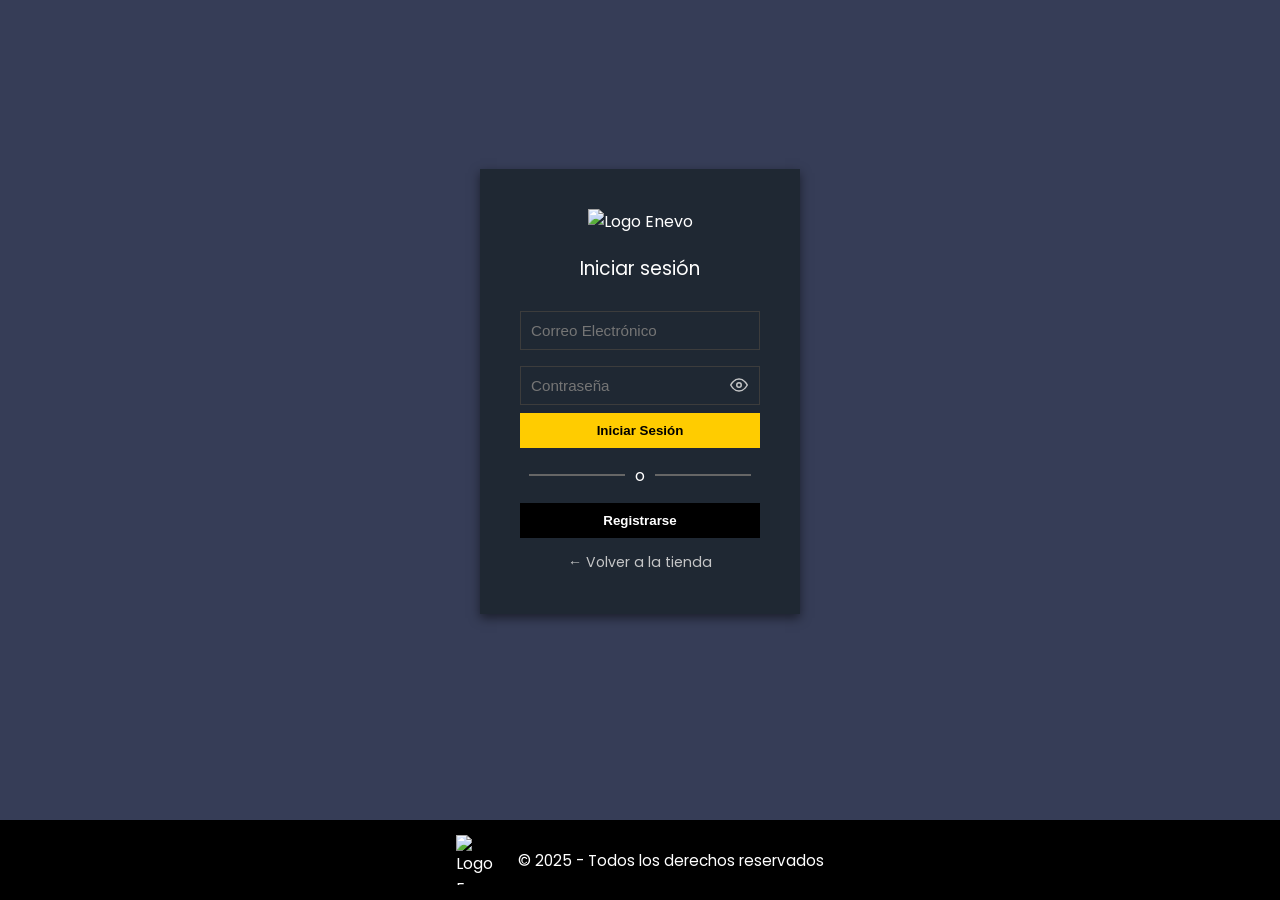
==== commit a1ce3987: "feat(usability): 8. make navbar logo clickable to home and add back navigation links" ====
--- a/views/login.html
+++ b/views/login.html
@@ -73,6 +73,8 @@
         >
           Registrarse
         </button>
+
+        <a href="../index.html" class="back-store-link">← Volver a la tienda</a>
       </div>
     </div>
 
--- a/assets/style/main.css
+++ b/assets/style/main.css
@@ -2568,3 +2568,231 @@
   background: transparent;
   color: #ffd700;
 }
+
+/* ====== PUNTO 3: BUSCADOR Y FILTROS DE CATÁLOGO ====== */
+.catalogo-filtros {
+  background-color: #1f2833;
+  padding: 14px 16px;
+  margin-bottom: 18px;
+  box-shadow: 0 2px 6px rgba(0, 0, 0, 0.35);
+}
+
+.filtros-grid {
+  display: grid;
+  grid-template-columns: 2fr 1fr 1fr 1fr auto;
+  gap: 10px;
+  align-items: center;
+}
+
+.filtro-control {
+  width: 100%;
+  padding: 9px 12px;
+  background-color: #2b3347;
+  color: #fff;
+  border: 1px solid #495470;
+  font-family: inherit;
+  font-size: 0.9rem;
+}
+
+.filtro-control::placeholder {
+  color: #a9b2c3;
+}
+
+.btn-limpiar-filtros {
+  background-color: transparent;
+  color: #ffd700;
+  border: 1px solid #ffd700;
+  padding: 9px 14px;
+  font-size: 0.85rem;
+  font-weight: 600;
+  white-space: nowrap;
+}
+
+.btn-limpiar-filtros:hover {
+  background-color: #ffd700;
+  color: #000;
+}
+
+.catalogo-resultados-count {
+  margin-top: 10px;
+  font-size: 0.82rem;
+  color: #c5c6c7;
+}
+
+.game-meta-tags {
+  display: flex;
+  flex-wrap: wrap;
+  gap: 6px;
+  margin-top: 6px;
+}
+
+.game-meta-tag {
+  display: inline-block;
+  padding: 2px 8px;
+  font-size: 0.75rem;
+  background-color: rgba(255, 215, 0, 0.14);
+  color: #ffd700;
+  border: 1px solid rgba(255, 215, 0, 0.35);
+}
+
+@media (max-width: 820px) {
+  .filtros-grid {
+    grid-template-columns: 1fr 1fr;
+  }
+  .filtros-grid #filtroBusqueda {
+    grid-column: 1 / -1;
+  }
+}
+
+@media (max-width: 520px) {
+  .filtros-grid {
+    grid-template-columns: 1fr;
+  }
+}
+
+/* ====== PUNTO 4: BADGE GLOBAL DEL CARRITO EN NAVBAR ====== */
+.cart-badge {
+  display: inline-flex;
+  align-items: center;
+  justify-content: center;
+  min-width: 20px;
+  height: 20px;
+  padding: 0 6px;
+  margin-left: 6px;
+  background-color: #ffd700;
+  color: #000;
+  font-size: 0.75rem;
+  font-weight: 700;
+  line-height: 1;
+  border-radius: 999px !important;
+  vertical-align: middle;
+}
+
+/* ====== PUNTO 5: CONTROLES DE CANTIDAD EN CARRITO ====== */
+.qty-controls {
+  display: inline-flex;
+  align-items: center;
+  gap: 8px;
+  margin-top: 6px;
+}
+
+.qty-btn {
+  width: 30px;
+  height: 30px;
+  padding: 0;
+  display: inline-flex;
+  align-items: center;
+  justify-content: center;
+  background-color: #2b3347;
+  color: #fff;
+  border: 1px solid #495470;
+  font-size: 1rem;
+  font-weight: 700;
+  line-height: 1;
+}
+
+.qty-btn:hover:not(:disabled) {
+  background-color: #ffd700;
+  color: #000;
+  border-color: #ffd700;
+}
+
+.qty-value {
+  min-width: 24px;
+  text-align: center;
+  font-weight: 600;
+  color: #fff;
+}
+
+/* ====== PUNTO 6: RESUMEN DE PUNTOS EN CARRITO ====== */
+.puntos-resumen {
+  margin-top: 16px;
+  padding: 14px 16px;
+  background-color: rgba(255, 255, 255, 0.04);
+  border-left: 4px solid #ffd700;
+  font-size: 0.9rem;
+}
+
+.puntos-resumen.puntos-ok {
+  border-left-color: #4caf50;
+  background-color: rgba(76, 175, 80, 0.12);
+}
+
+.puntos-resumen.puntos-insuficientes {
+  border-left-color: #ffb300;
+  background-color: rgba(255, 179, 0, 0.1);
+}
+
+.puntos-resumen-fila {
+  display: flex;
+  justify-content: space-between;
+  margin-bottom: 4px;
+  color: #d4dbe2;
+}
+
+.puntos-resumen-fila strong {
+  color: #ffd700;
+}
+
+.puntos-resumen-estado {
+  margin-top: 8px;
+  font-size: 0.85rem;
+  color: #fff;
+}
+
+.btn-pagar-puntos:disabled {
+  background-color: #555 !important;
+  color: #bbb !important;
+  cursor: not-allowed;
+  opacity: 0.7;
+}
+
+/* ====== PUNTO 8: LOGO CLICABLE Y ENLACES DE REGRESO ====== */
+.logo-link {
+  text-decoration: none;
+  color: #fff;
+  cursor: pointer;
+  transition: opacity 0.2s ease;
+}
+
+.logo-link:hover {
+  opacity: 0.9;
+  color: #ffd700;
+}
+
+.back-nav-bar {
+  margin-bottom: 14px;
+}
+
+.back-nav-link {
+  display: inline-flex;
+  align-items: center;
+  gap: 6px;
+  color: #ffd700;
+  text-decoration: none;
+  font-size: 0.92rem;
+  font-weight: 600;
+  padding: 6px 10px;
+  background-color: rgba(31, 40, 51, 0.85);
+  border: 1px solid rgba(255, 215, 0, 0.35);
+  transition: background-color 0.2s ease, color 0.2s ease;
+}
+
+.back-nav-link:hover {
+  background-color: #ffd700;
+  color: #000;
+}
+
+.back-store-link {
+  display: inline-block;
+  margin-top: 14px;
+  color: #c5c6c7;
+  text-decoration: none;
+  font-size: 0.88rem;
+  transition: color 0.2s ease;
+}
+
+.back-store-link:hover {
+  color: #ffd700;
+  text-decoration: underline;
+}
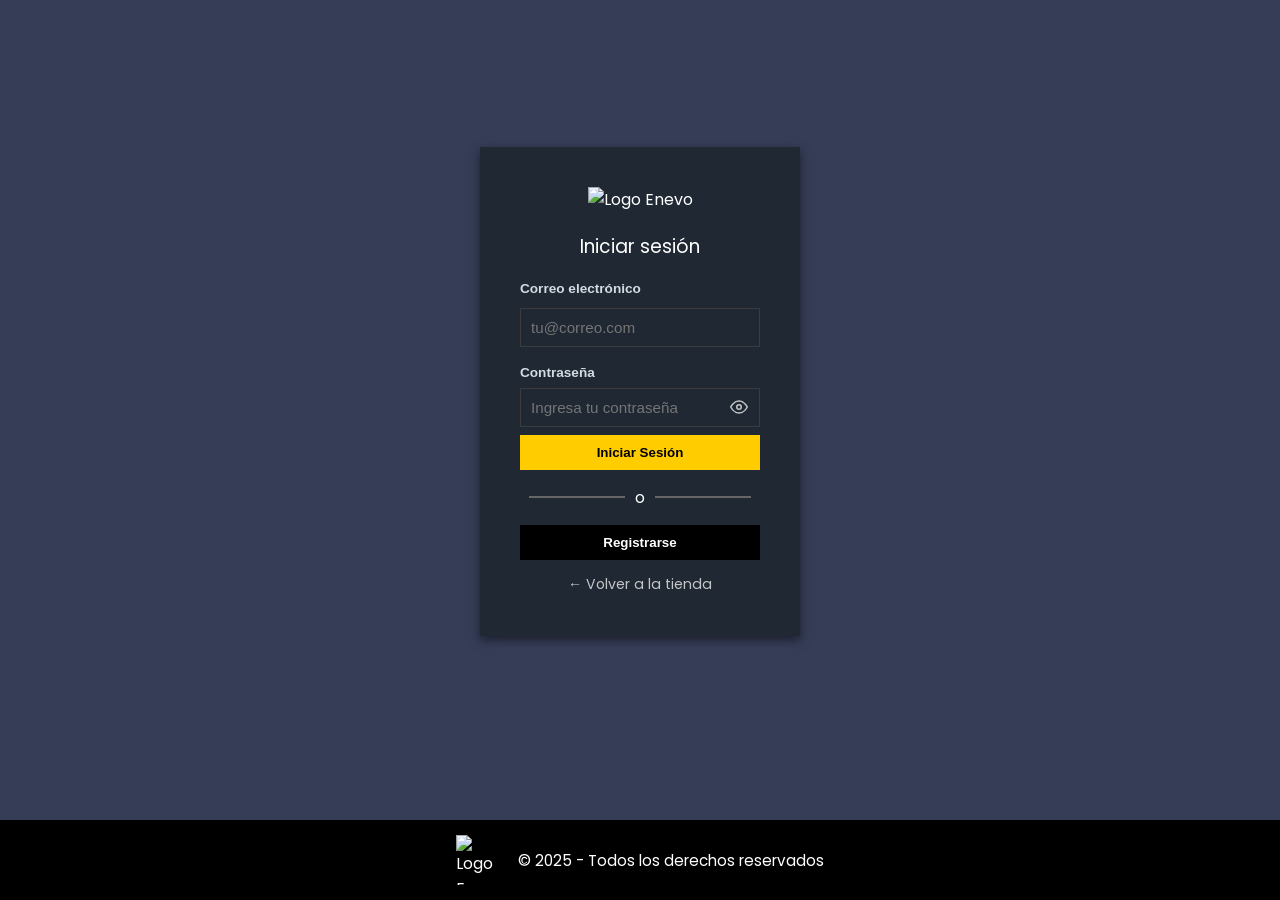
==== commit abf32b01: "feat(usability): 9. add form labels, live password hints, autocomplete, and keyboard accessibility" ====
--- a/views/login.html
+++ b/views/login.html
@@ -25,19 +25,26 @@
         <form
           action="../assets/app/controllers/AuthController.php"
           method="POST"
+          novalidate
         >
           <input type="hidden" name="action" value="login" />
+          <label for="loginEmail" class="form-field-label">Correo electrónico</label>
           <input
+            id="loginEmail"
             type="email"
             name="email"
-            placeholder="Correo Electrónico"
+            placeholder="tu@correo.com"
+            autocomplete="email"
             required
           />
+          <label for="loginPassword" class="form-field-label">Contraseña</label>
           <div class="password-field">
             <input
+              id="loginPassword"
               type="password"
               name="password"
-              placeholder="Contraseña"
+              placeholder="Ingresa tu contraseña"
+              autocomplete="current-password"
               required
             />
             <button
--- a/assets/style/main.css
+++ b/assets/style/main.css
@@ -2796,3 +2796,65 @@
   color: #ffd700;
   text-decoration: underline;
 }
+
+/* ====== PUNTO 9: ETIQUETAS, REQUISITOS DE CONTRASEÑA Y ACCESIBILIDAD DE TECLADO ====== */
+.form-field-label {
+  display: block;
+  text-align: left;
+  font-size: 0.85rem;
+  font-weight: 600;
+  color: #d4dbe2;
+  margin-top: 10px;
+  margin-bottom: 4px;
+}
+
+.password-hints {
+  list-style: none;
+  text-align: left;
+  margin: 6px 0 12px;
+  padding: 8px 10px;
+  background-color: rgba(255, 255, 255, 0.04);
+  border-left: 3px solid #6c7a96;
+  font-size: 0.8rem;
+  color: #c5c6c7;
+}
+
+.password-hints li {
+  margin: 3px 0;
+  padding-left: 18px;
+  position: relative;
+}
+
+.password-hints li::before {
+  content: "•";
+  position: absolute;
+  left: 4px;
+  color: #a9b2c3;
+}
+
+.password-hints li.hint-valid {
+  color: #66bb6a;
+}
+
+.password-hints li.hint-valid::before {
+  content: "✓";
+  color: #66bb6a;
+}
+
+.password-hints li.hint-invalid {
+  color: #ef5350;
+}
+
+.password-hints li.hint-invalid::before {
+  content: "✕";
+  color: #ef5350;
+}
+
+a:focus-visible,
+button:focus-visible,
+input:focus-visible,
+select:focus-visible,
+textarea:focus-visible {
+  outline: 2px solid #ffd700 !important;
+  outline-offset: 2px;
+}
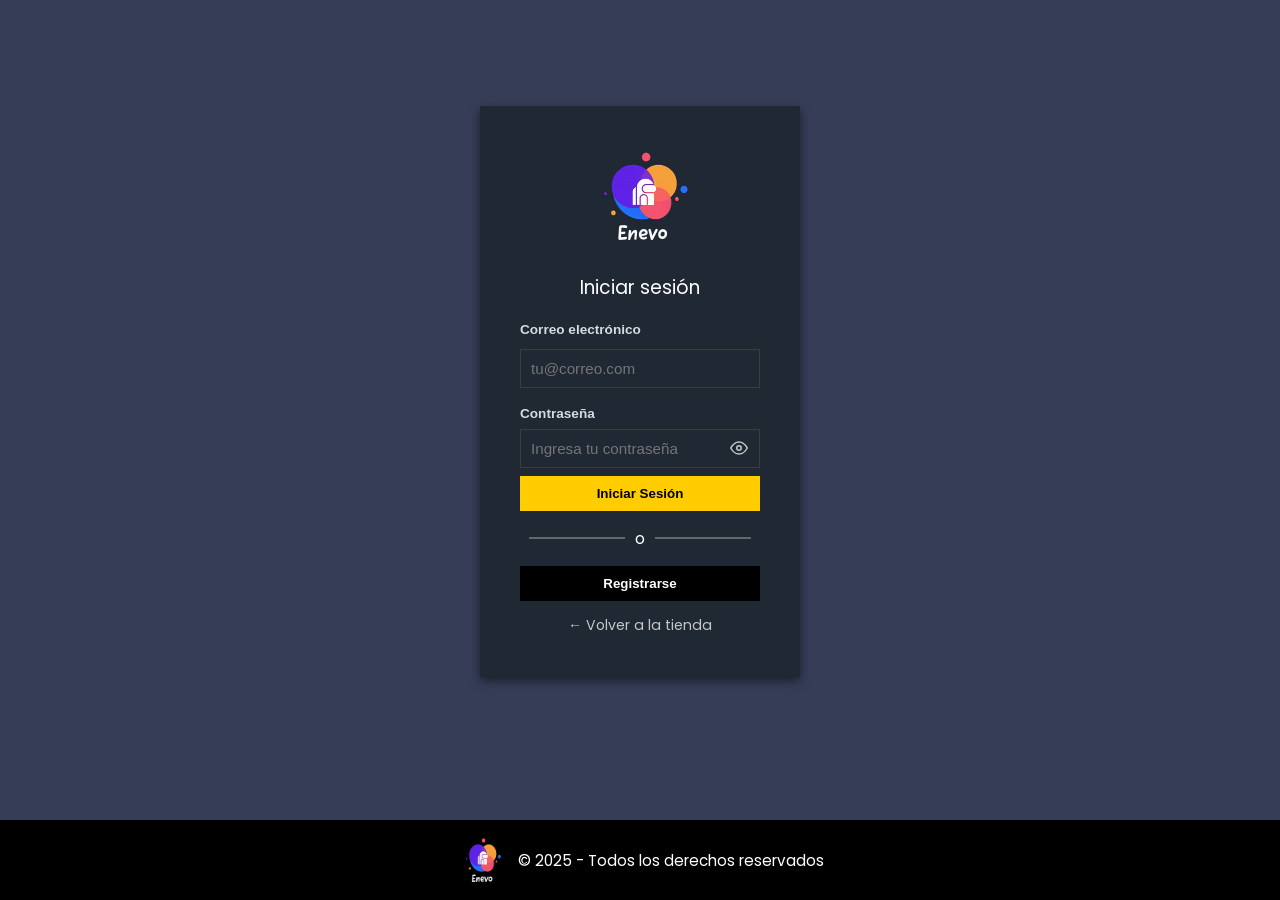
==== commit c1da6e58: "perf(images): optimize assets to WebP, enable Apache HTTP cache/gzip, and add lazy loading" ====
--- a/views/login.html
+++ b/views/login.html
@@ -3,7 +3,7 @@
   <head>
     <meta charset="UTF-8" />
     <meta name="viewport" content="width=device-width, initial-scale=1.0" />
-    <title>Login - Enevo</title>
+    <title>Iniciar Sesión — Enevo</title>
     <link rel="stylesheet" href="../assets/style/main.css" />
     <link
       href="https://fonts.googleapis.com/css2?family=Poppins:wght@400;600&display=swap"
@@ -88,7 +88,7 @@
     <footer class="site-footer">
       <div class="footer-inner">
         <div class="footer-logo">
-          <img src="../assets/img/LogoEnevo.png" alt="Logo Enevo" />
+          <img src="../assets/img/LogoEnevo.png" alt="Logo Enevo" loading="lazy" decoding="async" />
         </div>
         <p>© 2025 - Todos los derechos reservados</p>
       </div>
--- a/assets/style/main.css
+++ b/assets/style/main.css
@@ -188,6 +188,7 @@
 .hero img {
   width: 100%;
   max-width: 900px;
+  height: auto;
 }
 
 /* ====== NOVEDADES ====== */
@@ -227,7 +228,20 @@
   transform: scale(1.02);
 }
 
-.card img {
+.card > picture {
+  width: 40%;
+  flex-shrink: 0;
+  display: block;
+}
+
+.card > picture img {
+  width: 100%;
+  height: 100%;
+  object-fit: cover;
+  display: block;
+}
+
+.card > img {
   width: 40%;
   object-fit: cover;
 }
@@ -1006,8 +1020,13 @@
     height: auto;
   }
 
-  .card img {
+  .card > picture,
+  .card > img {
     width: 100%;
+    height: auto;
+  }
+
+  .card > picture img {
     height: auto;
   }
 
@@ -2572,21 +2591,33 @@
 /* ====== PUNTO 3: BUSCADOR Y FILTROS DE CATÁLOGO ====== */
 .catalogo-filtros {
   background-color: #1f2833;
-  padding: 14px 16px;
+  padding: 16px;
   margin-bottom: 18px;
   box-shadow: 0 2px 6px rgba(0, 0, 0, 0.35);
 }
 
-.filtros-grid {
+.filtros-row-top {
+  display: flex;
+  gap: 10px;
+  align-items: center;
+  margin-bottom: 10px;
+}
+
+.filtros-row-top #filtroBusqueda {
+  flex: 1 1 auto;
+  min-width: 0;
+}
+
+.filtros-row-bottom {
   display: grid;
-  grid-template-columns: 2fr 1fr 1fr 1fr auto;
+  grid-template-columns: repeat(3, minmax(0, 1fr));
   gap: 10px;
-  align-items: center;
 }
 
 .filtro-control {
   width: 100%;
-  padding: 9px 12px;
+  min-width: 0;
+  padding: 10px 12px;
   background-color: #2b3347;
   color: #fff;
   border: 1px solid #495470;
@@ -2602,10 +2633,11 @@
   background-color: transparent;
   color: #ffd700;
   border: 1px solid #ffd700;
-  padding: 9px 14px;
+  padding: 10px 16px;
   font-size: 0.85rem;
   font-weight: 600;
   white-space: nowrap;
+  flex-shrink: 0;
 }
 
 .btn-limpiar-filtros:hover {
@@ -2635,17 +2667,12 @@
   border: 1px solid rgba(255, 215, 0, 0.35);
 }
 
-@media (max-width: 820px) {
-  .filtros-grid {
-    grid-template-columns: 1fr 1fr;
-  }
-  .filtros-grid #filtroBusqueda {
-    grid-column: 1 / -1;
-  }
-}
-
-@media (max-width: 520px) {
-  .filtros-grid {
+@media (max-width: 720px) {
+  .filtros-row-top {
+    flex-direction: column;
+    align-items: stretch;
+  }
+  .filtros-row-bottom {
     grid-template-columns: 1fr;
   }
 }
@@ -2858,3 +2885,78 @@
   outline: 2px solid #ffd700 !important;
   outline-offset: 2px;
 }
+
+/* ====== PUNTO 12: BARRA DE PROGRESO EN PERFIL Y BOTÓN PDF HISTORIAL ====== */
+.level-progress {
+  margin-top: 12px;
+}
+
+.progress-header {
+  display: flex;
+  justify-content: space-between;
+  align-items: center;
+  font-size: 0.85rem;
+  color: #d4dbe2;
+  margin-bottom: 5px;
+}
+
+.progress-header strong {
+  color: #ffd700;
+}
+
+.progress-track {
+  width: 100%;
+  height: 10px;
+  background-color: #2b3347;
+  border: 1px solid #495470;
+  overflow: hidden;
+}
+
+.progress-fill {
+  height: 100%;
+  background: linear-gradient(90deg, #ffb300, #ffd700);
+  transition: width 0.35s ease;
+}
+
+.progress-fill-secondary {
+  background: linear-gradient(90deg, #2e7d32, #66bb6a);
+}
+
+.progress-caption {
+  display: block;
+  margin-top: 4px;
+  font-size: 0.78rem;
+  color: #a9b2c3;
+}
+
+a.historial-btn {
+  display: inline-block;
+  text-decoration: none;
+  text-align: center;
+}
+
+/* ====== PUNTO 13: BUSCADOR Y FILTRO EN TABLA DE CLIENTES (ADMIN) ====== */
+.admin-filtros {
+  display: flex;
+  flex-wrap: wrap;
+  align-items: center;
+  gap: 10px;
+  margin-bottom: 16px;
+  padding: 12px 14px;
+  background-color: #1f2833;
+  box-shadow: 0 2px 6px rgba(0, 0, 0, 0.35);
+}
+
+.admin-filtros input[type="search"] {
+  flex: 2 1 240px;
+}
+
+.admin-filtros select {
+  flex: 1 1 170px;
+}
+
+.admin-resultados-count {
+  margin-left: auto;
+  font-size: 0.85rem;
+  color: #c5c6c7;
+}
